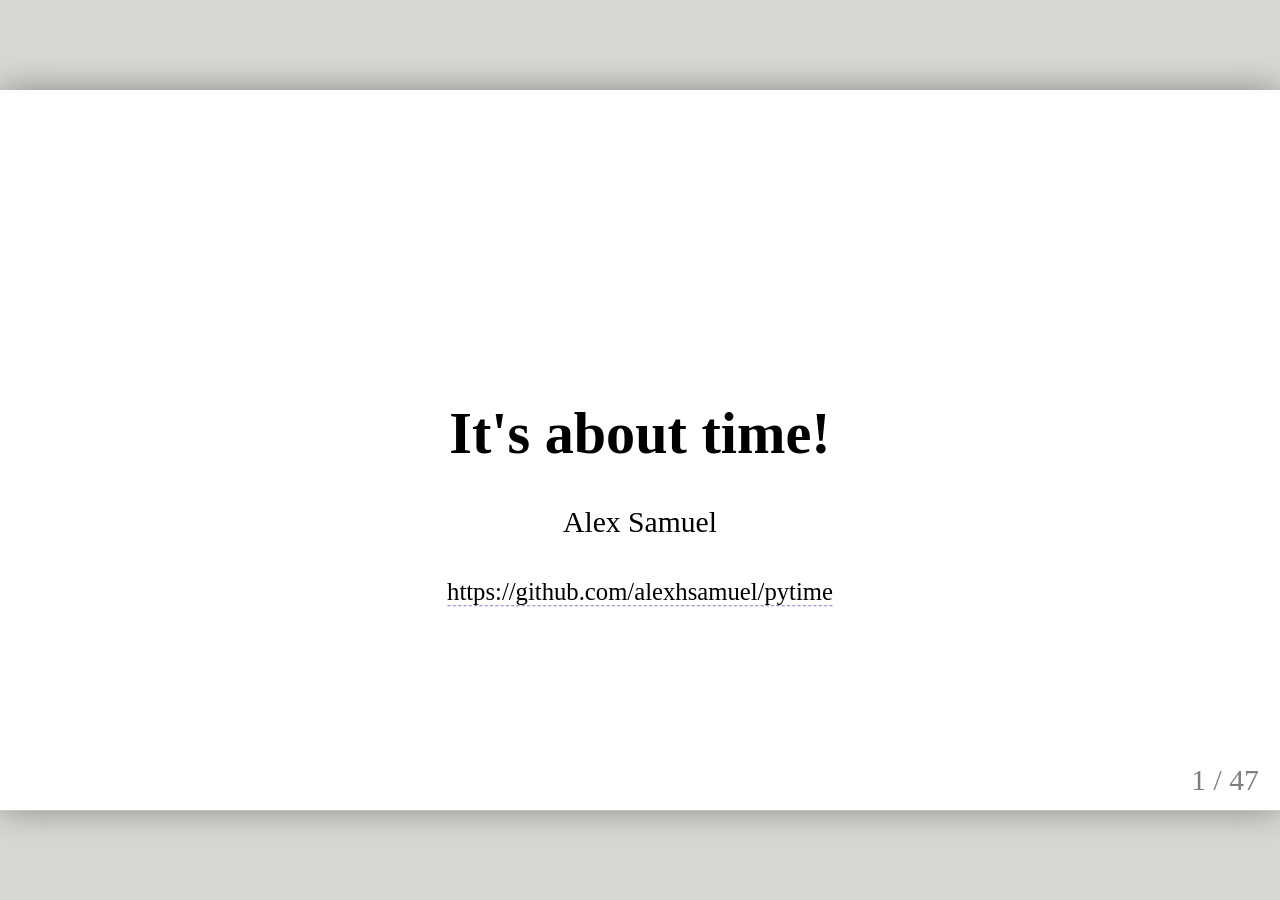
==== talk/index.html @ 9e5e5204 "Rename." ====
<!DOCTYPE html>
<html>
  <head>
    <meta charset="utf-8">
    <title>It's about time</title>
    <link href="fonts.css" rel="stylesheet"> 
    <style>
      body {
        font-family: 'Roboto Condensed';
        font-weight: 400;
      }
      h1, h2, h3 {
        font-family: 'Roboto Condensed';
        font-weight: 700;
      }
      a, a:visited {
        color: black;
        text-decoration: none;
        border-bottom: 1px dashed #8080c0;
      }

      .remark-slide-content {
        font-size: 28px;
      }
      .remark-code, .remark-inline-code {
        font-family: 'Roboto Mono';
        font-weight: 400;
        font-size: 85%;
        color: #305060;
      }
      .remark-code-line {
        margin-left: 24px;
      }

      .command {
        border: 2px solid #808080;
        background: #f0f0f0;
        padding: 1.4ex 1.5ex 1.5ex 1.5ex;
      }
      .comment {
        font-size: 85%;
        font-weight: 700;
        font-style: italics;
        color: #ab5018;
      }

      .advice {
        background: #f0f8ff;
        background-image: url('speech-balloon.png');
        background-size: 100px 80px;
        background-repeat: no-repeat;
        background-origin: border-box;
        background-position: right top;
      }
    </style>
  </head>
  <body>
    <textarea id="source">
class: center, middle
<br><br>
# It's about time!
Alex Samuel
<br><br><small>https://github.com/alexhsamuel/pytime</small>
???
Hi!

I'm going to talk about times and dates in Python.

This talk is on GitHub, with an accompanying writeup that contains additional
details.  The writeup is still a work in progress, and I welcome your feedback.

---
# Goals
- Present general concerns in handling time and date.
- Survey the options in Python.
- Discuss features, performance.

???
I signed up to do this talk because there are a bewildering array of options
for working with times and dates in Python.  I work with some of them on a 
regular bases, but there are others I have used only occasionally or not at all.

In order to force myself to evaluate all the choices currently out there,
I submitted to do this talk.

I'm warning you now, this will be the least sexy talk you attend today.  My goal
is to bore you with gory details of dealing with times, dates, and time zones.
I'll stick to civil time as is widely used in business, and won't go into leap
seconds, relativistic effects, or astronomical time systems.

Also this is not a tutorial!  My intent is to help you to choose the best tools
for your work.

---
class: advice, middle
I will also give you some advice.

<div style="float: right;">
  <img src="grain-of-salt.jpg" style="width: 200px;">
  <br><span style="font-size: 60%;"><i>Fig 1. Grain of salt.</i></span>
</div>

Advice slides look like this.

They contain my _opinions_.
???
To distinguish my recommendations from information, I've formatted advice slides
like this.  Take them with a grain of salt.

---
# Who am I?
- Writing Python since version 1.4.
- Used to work in high energy physics; now finance.
- Write lots of date and time code.

<svg class="octicon octicon-mark-github" viewBox="0 0 16 16" version="1.1" width="16" height="16" aria-hidden="true"><path fill-rule="evenodd" d="M8 0C3.58 0 0 3.58 0 8c0 3.54 2.29 6.53 5.47 7.59.4.07.55-.17.55-.38 0-.19-.01-.82-.01-1.49-2.01.37-2.53-.49-2.69-.94-.09-.23-.48-.94-.82-1.13-.28-.15-.68-.52-.01-.53.63-.01 1.08.58 1.23.82.72 1.21 1.87.87 2.33.66.07-.52.28-.87.51-1.07-1.78-.2-3.64-.89-3.64-3.95 0-.87.31-1.59.82-2.15-.08-.2-.36-1.02.08-2.12 0 0 .67-.21 2.2.82.64-.18 1.32-.27 2-.27.68 0 1.36.09 2 .27 1.53-1.04 2.2-.82 2.2-.82.44 1.1.16 1.92.08 2.12.51.56.82 1.27.82 2.15 0 3.07-1.87 3.75-3.65 3.95.29.25.54.73.54 1.48 0 1.07-.01 1.93-.01 2.2 0 .21.15.46.55.38A8.013 8.013 0 0 0 16 8c0-4.42-3.58-8-8-8z"></path></svg>
<a href="https://github.com/alexhsamuel" style="font-size: 90%;">alexhsamuel</a>
???
First, who am I, so that you can determine whether to heed my advice?

In the past, I worked in physics, where I wrote lots of Python data handling
code.  Now I work in finance, at Tudor Investment Corporation, where I write
lots of Python data handling code.

A lot of it involves times and dates, as you may imagine.

My GitHub is alexhsamuel.  There you will find lots of languishing, uncompleted
projects, that you've never heard of.

---
class: middle
# Preliminaries
???
Let's start by discussing some basic concepts.

---
# Time
- Like space except just one dimension.
- Increases monotonically.
???
What's time?

Without getting too philosophical, time is kind of like space, except that it
has one coordinate instead of three.  Its value grows monotonically.  Basically
it's pretty simple.

In computer programs, we mainly want to record the exact instant of time at
which a particular event happened, for example,
- when a log line was recorded,
- when a user performed an action, 
- when some external event was measured, 
- or when a transaction occurred.

---
# Date
- Time is divided into days.
- A day is recurring span of (usually) 24 hours.
- Date specifies a day.
???
Humans of course have to complicate something as simple as this.

First, we divide time into recurring spans of 24 hours, coinciding approximately
with the Earth's rotation.

Using this, traditionally specify time by first specifying a date, and then
giving the time of day relative to the beginning of that date (midnight).

We using a bizarre set of units: years, 12 months a year, 27 to 31 days a month,
23 to 25 hours a day, 60 minutes an hour, and 60 seconds a minute.

---
# Time zones
<img src="Time-Zone-Map.gif" style="width: 85%;">
???
To complicate things _event_ further, we don't event agree on when each day
starts.

Each government slices its territories into _time zones_.  Within each time
zone, we agree to set all clocks forward or backward compared to clocks in a
hypothetical reference time zone, which we call UTC.

Within a time zone, this offset from UTC may change during the year, due to
daylight savings time.

A government is free to change its mind about its time zones, and governments do
so from time to time.

---
# Time zone database
<a href="https://www.iana.org/time-zones">Database</a> a.k.a. "Olson database".
- Linux, macOS: `/usr/share/zoneinfo`
- Windows: `tzres.dll`

Geographic names like "America/New_York".
???
Fortunately, the selfless souls at IANA maintain a database of time zones and
their historical, current, and projected offsets from UTC.

This is often called the "Olson database".

On most Linux systems and macOS, it's installed in a bunch of files under
`/usr/share/zoneinfo`; you can poke around there.  On Windows, its stuffed in a
DLL.

In the database, most time zones are identified by geographic continent and city
names, like "America/New_York", which happens to be UTC-5 hours in the winter
and UTC-4 hours when daylight savings time is in effect.

Note that UTC-5 is not the same as "America/New_York" or even U.S. Eastern time.
For example, the "America/Bogota" time zone is also UTC-5 and in fact since
Colombia currently doesn't do daylight savings, it stays there year around.

---
# Time formats

<pre style="font-size: 85%;">
2017-11-25 16:01:30 -05:00
2017/11/25 16:01:30
11/25/17 16:01:30
2017 November 25 16:01:39
Sat, 25 Nov 2017 16:01:39 -0500
sábado 25 noviembre 2017 16:01:03
</pre>
<div class="right">... and many more</div>

[ISO 8601](https://www.iso.org/iso-8601-date-and-time-format.html)
/ [RFC 3339](https://tools.ietf.org/html/rfc3339):

<div class="center" style="background: gold; font-weight: 700; padding: 8px">2017-11-25T21:01:30+00:00</div>

???
There are countless variations on how to format times and dates as strings.

Everyone has an opinion.

For user interfaces, you may have to support a variety of region-, culture-, and
language-specific formats.
- with UTC offset
- without UTC offset
- dashes or slashes or other punctuation
- year first, month first, day first
- month names, abbreviated names
- day of the week
- and of course, other languages

For computers, there is a standard family of formats called ISO 8601, and a more
specific standard RFC 3339 for Internet protocols.  This highlighted string is
an example.

Sometimes you'll see a "Z" suffix instead of +00:00 to indicate UTC.

---
class: advice, middle
Use the RFC 3339 time format in APIs and data files.
???
UIs for nontechnical users will need more human-centric formats.  But don't
introduce unnecessary variation for machine-readable formats.

---
class: middle
# Python representations
???
I've found four general categoies of ways to represent times and dates in
Python.

1. representations using only built-in types: strings and integers
2. the standard library's datetime package, & friends
3. derivatives of the datetime library
4. representations for collections of times and dates in datasets

---
# Primitive
- string times and dates: 
    - `"2017-11-25"` 
    - `"2017-11-25T16:01:30+00:00"`
- integer-encoded strings:
    - `20171125`

<br>
```py
date = 10000 * year + 100 * month + day    # ☹
```
???
A simple way to store a time or date is as a string.  You have a choice of
formats, as we've seen.

Another option, especially for dates, is to pack the year, month, date
components into an integer.

How many of you have written code like this at some point?

The chief benefit of these is that they work with all languages, frameworks,
and file formats.

But, there are basically no time operations you can perform directly on these
representations, except ordering them.  For anything else, you're on your own.

---
class: advice, middle

Use RFC 3339 strings for simple formats: CSV, JSON, ...

Don't use strings internally if you perform _any_ time operations.

Don't use integer-encoded dates or times if you can help it.

???
My recommendations are...

Python provides actual data structures to use instead.

---
# Tick representations
Choose a starting time ("epoch") and a unit, and count ticks.
```py
# seconds since 1970-01-01T00:00:00+00:00
>>> time.time()
1511734953.8993392  
```
???
Another representation that doesn't require specialized types you might call
a _tick representation_.  Choose a starting time, called the _epoch_, choose a
unit of time, and count ticks forward.

In UNIX, and Python, we traditionally use UTC midnight on Jan 1, 1970 as the
epoch.

This representation is closest to the physical reality of time.  It's simple.
Clear.  When one second elapses, this number increases by 1.

Python's simplest time API, `time.time()`, returns the time on system clock
as seconds since the epoch.

If it weren't for humans and their idiosyncrasies, we could stop here and this
would be my last slide.

Unfortunately, we are humans.

---
# [datetime](https://docs.python.org/3/library/datetime.html)

`datetime`, `date`, `time`, `tzinfo`, and more.

A time (an instance of the `datetime` class) can be,
  - _naive_, without time zone
  - _localized_, with time zone 
???
The standard library datetime package solves many of our problems.

It provides a time type, also called `datetime`, which stores times internally
as year, month, day, hour, minute, second, microsecond components.  So,
resolution is 1 µs.

There are two flavors of datetimes: _naive_ datetimes have no time zones, while
localized datetimes do.  

It also provides date and time of day types.

These are implemented as C extension types, and rather efficient.

---
class: advice, middle
Time zones are complicated.  Use UTC as much as possible:

- Use UTC localized datetimes.

- Convert to other time zones only in UIs.
???
Some people choose to use naive datetimes and just always store UTC.  

IMO, this becomes confusing if you ever have to use localized datetimes for
the UI, so I prefer datetimes localized to UTC.

---
class: middle
```py
>>> t = datetime.utcnow()
>>> t.year, t.month, t.day
(2017, 11, 26)
>>> t.date()
datetime.date(2017, 11, 26)
```
Formatting and parsing per C library `strftime()`.
```py
>>> t = datetime(2017, 11, 26, 17, 45, 37)
>>> format(t, "%Y-%m-%dT%H:%M:%S")
'2017-11-26T17:45:37'
```
???
Back to the datetime class.  You can access its components as attributes,
or extract the date or time of day as separate objects.

Parsing and formatting use patterns similar to the C library's strftime and
strptime functions.  They participate nicely with Python's string formatting.

---
class: advice, middle

Use a date object to represent a date, not a time object.
???
Dates are fundamentally different objects, with different operations they can
participate in.

You'll sometimes see dates represented as the time at midnight on that date.
Python gives you a real date type.  Use it.

---
# Shortcomings of datatime
- `tzinfo` interface but no concrete time zones
- limited convenience functions and utilities
- 1 µs resolution 
???
datetime has a number of limitations.

It provides a time zone API, but no concrete implementations.

Its API isn't always the most convenient, and it lacks many conveniences and
useful utilities that people commonly need.

Its 1 µs resolution is inadequate for some domains.

One approach address these is to use additional third-party libraries with
datetime.

---
# datetime + [pytz](http://pythonhosted.org/pytz/)
- Includes a recent copy of the time zone database.
- Implements `tzinfo`.

```py
>>> tz = pytz.timezone("America/New_York")
>>> tz.localize(datetime.now())
datetime.datetime(2017, 11, 26, 18, 1, 6, 620221,
  tzinfo=<DstTzInfo 'America/New_York' EST-1 day, 
          19:00:00 STD>)
```
???
...

datetime.now() returns a naive datetime.  The time zone object has a localize
method that converts it to a localized datetime.

With pytz, it's critical to use this localize method; you can't just stuff the
time zone object into the datetime's tz field yourself.  You will get the
wrong results!

---
# datetime + [dateutil](https://dateutil.readthedocs.io/en/stable/)
- Implements `tzinfo` using the system time zone database.
- Also includes a copy of the time zone database.

```py
>>> tz = dateutil.tz.gettz("America/New_York")
```

- Convenient parsing.

```py
>>> dateutil.parser.parse("2017 Nov 1 9:15:00 UTC")
datetime.datetime(2017, 11, 1, 9, 15, 
    tzinfo=tzutc())
```
???
dateutil is another package that provides time zone implementations.  By
default, it uses your system's time zone database, but it also carries its own
copy for use if needed.

dateutil provides a convenient parser, which can usually figure out the format
of a time string without being told.

It also includes some recurrence / calendar functionality, which I won't get
into here, plus calculation of Easter, which is a historically interesting
problem.

---
# datetime + [Babel](http://babel.pocoo.org/en/latest/)
An internationalization library with time and date support.
```py
>>> babel.dates.format_datetime(t, locale="zh")
'2017年11月26日 下午11:32:31'
```

It uses an alternate style of format patterns.
```py
>>> babel.dates.format_date(d, 
...     "'The 'dd' of 'MMMM', 'yyyy")
'The 26 of November, 2017'
```
???
Babel is an internationalization package that handles dates and times.

Conveniently, you can pass in a locale for each formatting operation.

Some people prefer the JODA-style yyyy, MM, dd format strings to the
strftime-style %Y, %m, %d.

---
# datetime + [udatetime](https://github.com/freach/udatetime)

Accelerated versions of some functionality, particularly RFC 3339 formatting,
but doesn't support time zones properly.

Particularly fast for generating timestamp strings for logs, APIs.
```py
>>> udatetime.utcnow_to_string()
'2017-11-27T00:19:42.815547+00:00'
```
POSIX only; no Windows support.

---
# [humanize](https://github.com/jmoiron/humanize)
A small library to produce casual human-friendly representations.
```py
>>> t = datetime.now(); time.sleep(10); \
... humanize.naturaltime(t)
'10 seconds ago'
>>> humanize.naturaldate(date(2017, 1, 1))
'Jan 01'
```

---
class: middle
# datetime derivatives
???
On to derivatives of datetime.

There have been several attempts to improve datetime by wrapping or extending
it.

---
<img src="delorean.png" style="float: right">
# [Delorean](http://delorean.readthedocs.io/en/latest/)
- Wraps `datetime.datetime`.
- Integrates pytz, Babel, humanize.
- A few convenience methods.

```py
>>> t = Delorean.now("America/New_York")
>>> t.truncate("month")
>>> print(t.format_datetime())
Nov 1, 2017, 12:00:00 AM
>>> print(t.humanize())
25 days ago
```
???
...

Notice that you can pass in time zones as strings, which is nice.

But: It provides no date or time classes.  And the API feels inconsistent.  For
example, it doesn't participate in Python's normal string formatting mechanism.

---
# [Arrow](http://arrow.readthedocs.io/en/latest/)
- Wraps `datetime.datetime`
- Localized times only.  <small>☺</small>
- Integrates `dateutil.tz`.

```py
>>> t = arrow.get("2017-11-26T20:00:00-05:00")
>>> t.to("Asia/Tokyo")
>>> t.format("ddd MMM DD, HH:mm:ssZZ")
'Sun Nov 26, 20:00:00-05:00'
```
???
...

As with Delorean, you can pass time zone names.

I find the formatting a bit cumbersome, but some prefer this.

But: Arrow also provides no date or time classes.

---
- Well-designed convenience methods.
```py
>>> arrow.get(1511743679)        # epoch seconds
<Arrow [2017-11-27T00:47:59+00:00]>
>>> t.replace(minute=30, second=0)
<Arrow [2017-11-27T00:30:00+00:00]>
>>> t.shift(months=6)
<Arrow [2018-05-27T00:47:59+00:00]>
```
- Custom formatting and localization (50 languages).
```py
>>> t.floor("month").humanize(locale="hi")
'एक माह  पहले'                  # "one month ago"
```
???
You can convert epoch seconds and other values easily into Arrow instances.

There are convenient methods to change fields, shift forward or backward
by each time unit, to find round up or down by a time unit and so forth.

It has a completely custom formatting implementation, with localization to 
50 languages and also "humanize" formats.

---
# [Pendulum](https://pendulum.eustace.io/)
An ambitious extension of datetime.
- Extends `datetime`, `date`, `time`, `tzinfo`.
- Rich, well-designed API.
- Localized times only.  <small>☺</small>
- Time zone data from [`pytzdata`](https://github.com/sdispater/pytzdata), but
  reads database directly.
???
An ambitious extension of datetime.

It's the only extension package that provides dates and times as well.  With the
others, you have to drop back into datetime to combine dates and times.

Localized times only!

Because it subclasses rather than wraps datetime types, its instances are
drop-in replacements.

The API is quite extensive.

---

- Smart parsing.

```py
>>> pendulum.parse("Nov 26, 2017 20:00:00", 
...     tz="America/New_York")
<Pendulum [2017-11-26T20:00:00-05:00]>
```
- Lots of formatting options.

```py
>>> t = pendulum.now("Asia/Istanbul")
>>> t.date().format("%A %d %B %Y", locale="tr")
'Pazartesi 27 Kasım 2017'
>>> t.date().to_date_string()
'2017-11-27'
```
???
Smart parsing.

Lots of formatting options, with about 50 languages supported.

---
class: middle

- Lots of convenience methods.

```py
>>> t.start_of("century")
<Pendulum [2001-01-01T00:00:00+02:00]>
>>> t.date().previous(pendulum.WEDNESDAY)
<Date [2017-11-22]>
>>> t.time().add(hours=4)
<Time [08:27:21.750466]>
```

---
class: middle
# Time and date in datasets
???
This is PyDATA!  One time value is not enough.  We want to store large
datasets with times and dates in them.

---
# [NumPy](https://docs.scipy.org/doc/numpy/reference/arrays.datetime.html)
datetime64 &mdash; int64 ticks since epoch.

- Very efficient storage.
- Very limited selection of operations.
- Naive times (datetime64[ns]) and dates (datetime64[D]).

```
>>> np.array(times, dtype="datetime64[ns]")
array(['2017-11-26T20:48:38.911016000', 
       '2017-11-26T20:48:39.807050000',
       '2017-11-26T20:48:42.518963000'], 
      dtype='datetime64[ns]')
```
???
If you use NumPy, you may be aware of the datetime64 dtype.

This is a tick representation: internally, it stores an int64 containing the
number of time units since the epoch.  

There are various time units available, including days, seconds, ms, µs, ns.
There are even actually ps and fs as well, but the range of these is so small
that they're virtually useless.

This representation is commonly used in technical applications, particularly
with ns.  So it's a natural fit for NumPy and easy to convert.

Storage is extremely efficient: in an array, each value takes up 8 bytes.

BUT: other than type conversion and comparison, there are basically no
operations available.  NumPy can store your times and dates but can't do too
much with them.

NumPy's times are all effectively naive; it has no notion of time zones.

---
# [Pandas](http://pandas.pydata.org/pandas-docs/stable/timeseries.html)

Pandas is backed by NumPy arrays, but works hard to fill in all the missing
features.
???
What about Pandas?  It's backed by NumPy arrays and uses datetime64, but
works hard to fill in missing features.

---
class: middle
Pandas uses datetime64[ns] for time indexes and series, but adds localization.
```py
>>> idx = pd.DatetimeIndex(
...     [datetime.now() for _ in range(3)]
... ).tz_localize("America/New_York")
>>> idx
DatetimeIndex(['2017-11-26 21:22:15.235690-05:00',
               '2017-11-26 21:22:15.235696-05:00',
               '2017-11-26 21:22:15.235697-05:00'],
          dtype='datetime64[ns, America/New_York]', 
          freq=None)
```
???
Pandas uses datetime64[ns] for time indexes and series, but adds localization.

In this example, we use the tz_localize method to localize all the values in the
datetime index.  You can see that Pandas has stuffed the time zone into the
dtype.

---
Datetime indexes have time-specific methods.
```py
>>> idx.tz_convert("Asia/Tokyo")
DatetimeIndex(['2017-11-27 11:25:10.898552+09:00',
               '2017-11-27 11:25:10.898557+09:00',
               '2017-11-27 11:25:10.898558+09:00'],
          dtype='datetime64[ns, Asia/Tokyo]', 
          freq=None)
```

For time-valued series, values are on the `dt` proxy attribute.
```py
>>> series = series.dt.tz_convert("Europe/London")
>>> series.dt.hour.values
array([17, 17, 17])
```
???
Datetime indexes have time-specific attributes and methods, such as `tz_convert`
and year, month, day, hour, minute, second fields.

For series whose values are times, these attributes and methods are organized
within a magic `dt` proxy attribute.


---
class: middle
Also, Pandas provides a `Timestamp` class for single time values.
```py
>>> ser[0]
Timestamp('2017-11-26 17:25:10.898552+0000', 
          tz='Europe/London')
```

This is an enhanced subclass of `datetime`:
- augments resolution to 1 ns
- adds a few convenience methods
???
Also, Pandas provides a `Timestamp` class for single time values.  If you 
extract a sigle value from a datetime index or series, Pandas wraps it for
you in this class.

The `Timestamp` class is a subclass of datetime, but augments its resolution 
to 1 ns and also adds the same convenience methods that the datetime index
and series provide.

Though not as many or well-designed methods as Pendulum.

---
# Performance

Standard datetime performs well for all operations.  In comparison,

- Operations that udatetime provides are same or faster.

- Delorean, Arrow, and Pendulum are a lot slower, often 20&times; or more.

- NumPy and Pandas scalar operations are comparable or a bit slower.

- pytz is faster than dateutil for time zone operations.

???
A quick word on performance.

I don't have time to present detailed performance results here, but here are
some general results.

...

Delorean is the slowest of the bunch.

The benchmark results and explanation are in the GitHub repo.

---
class: middle
# Roundup
???
Now for the roundup.

The GitHub repo also has a feature matrix which summarizes many of the facts
above.

---
class: advice, middle
For ease of use, Pendulum is a good choice.
???
...

Pendulum has tons of features, a solid API, and clear documentation.  In
contrast to Delorean and Arrow: it provides additional types for dates, time of
day, intervals, _etc._; and its types subclass the corresponding datetime types,
so they are drop-in compatible.

Arrow is a solid second choice, if you don't care about date
handling&mdash;since it does not provide a date type.  

Delorean lags in features and performance.

---
class: advice, middle
For performance and compatibility, use datetime.
???
...

The implementation is highly optimized.  The feature set is somewhat sparse;
you'll almost certainly need additional packages to fill feature gaps:

- Use pytz for time zones; but be careful of the API.
- Use udatetime to accelerate some operations, most notably string parsing.
- Use Babel and humanize if you need them for UIs.

---
class: advice, middle
For large datasets involving times and dates, use Pandas.
???
...

NumPy can store these values, but provides almost no operations.  If you already
use NumPy and don't need time operations, it may be adequate.

Otherwise, go with Pandas.

---
class: advice, middle
Learn how to use datetime, even if it's not your primary representation.

It's the _lingua franca_ for times and dates in Python.
???
Finally,

...

---
class: middle
# Q&A
???
Thank you!

---
class: middle, center

also [http://github.com/alexhsamuel/cron](http://github.com/alexhsamuel/cron)

---
    </textarea>
    <script src="remark-latest.min.js"></script>
    <script>
      const slideshow = remark.create({ratio: '16:9'})
    </script>
  </body>
</html>
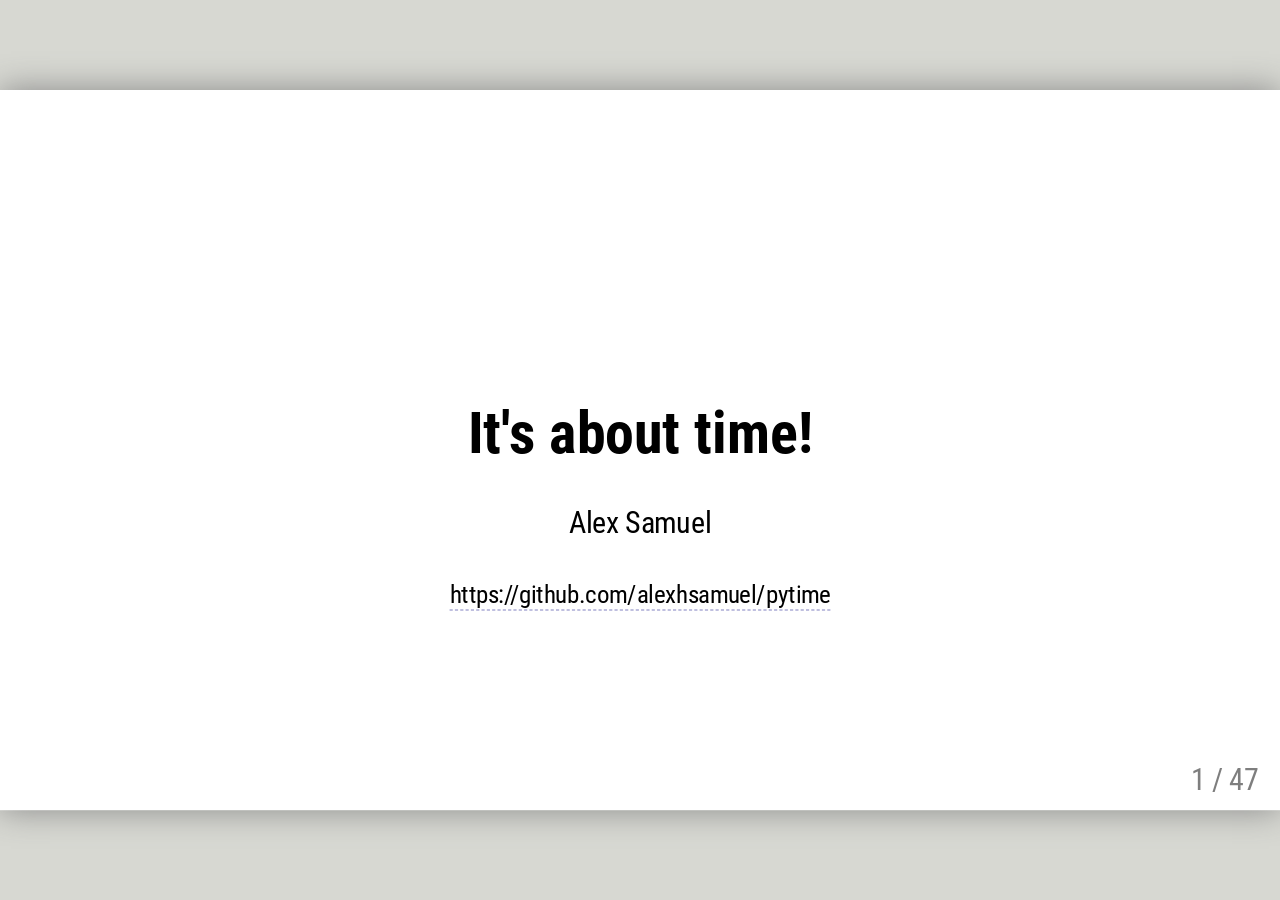
==== commit ec1118bb: "Inline fonts." ====
--- a/talk/index.html
+++ b/talk/index.html
@@ -3,7 +3,74 @@
   <head>
     <meta charset="utf-8">
     <title>It's about time</title>
-    <link href="fonts.css" rel="stylesheet"> 
+    <style>
+@font-face {
+  font-family: 'Roboto';
+  font-style: italic;
+  font-weight: 400;
+  src: local('Roboto Italic'), local('Roboto-Italic'), url(W4wDsBUluyw0tK3tykhXEfesZW2xOQ-xsNqO47m55DA.ttf) format('truetype');
+}
+@font-face {
+  font-family: 'Roboto';
+  font-style: normal;
+  font-weight: 400;
+  src: local('Roboto'), local('Roboto-Regular'), url(zN7GBFwfMP4uA6AR0HCoLQ.ttf) format('truetype');
+}
+@font-face {
+  font-family: 'Roboto';
+  font-style: normal;
+  font-weight: 700;
+  src: local('Roboto Bold'), local('Roboto-Bold'), url(d-6IYplOFocCacKzxwXSOKCWcynf_cDxXwCLxiixG1c.ttf) format('truetype');
+}
+@font-face {
+  font-family: 'Roboto Condensed';
+  font-style: italic;
+  font-weight: 400;
+  src: local('Roboto Condensed Italic'), local('RobotoCondensed-Italic'), url(BP5K8ZAJv9qEbmuFp8RpJdNyc1nIn01s4QPT2l20KA4.ttf) format('truetype');
+}
+@font-face {
+  font-family: 'Roboto Condensed';
+  font-style: normal;
+  font-weight: 400;
+  src: local('Roboto Condensed'), local('RobotoCondensed-Regular'), url(Zd2E9abXLFGSr9G3YK2MsDR-eWpsHSw83BRsAQElGgc.ttf) format('truetype');
+}
+@font-face {
+  font-family: 'Roboto Condensed';
+  font-style: normal;
+  font-weight: 700;
+  src: local('Roboto Condensed Bold'), local('RobotoCondensed-Bold'), url(b9QBgL0iMZfDSpmcXcE8nDokq8qT6AIiNJ07Vf_NrVA.ttf) format('truetype');
+}
+@font-face {
+  font-family: 'Roboto Mono';
+  font-style: italic;
+  font-weight: 400;
+  src: local('Roboto Mono Italic'), local('RobotoMono-Italic'), url(mE0EPT_93c7f86_WQexR3OLrC4Du4e_yfTJ8Ol60xk0.ttf) format('truetype');
+}
+@font-face {
+  font-family: 'Roboto Mono';
+  font-style: italic;
+  font-weight: 500;
+  src: local('Roboto Mono Medium Italic'), local('RobotoMono-MediumItalic'), url(1OsMuiiO6FCF2x67vzDKA34elNPSrJo8K1X7hvJW37A.ttf) format('truetype');
+}
+@font-face {
+  font-family: 'Roboto Mono';
+  font-style: normal;
+  font-weight: 400;
+  src: local('Roboto Mono'), local('RobotoMono-Regular'), url(hMqPNLsu_dywMa4C_DEpY50EAVxt0G0biEntp43Qt6E.ttf) format('truetype');
+}
+@font-face {
+  font-family: 'Roboto Mono';
+  font-style: normal;
+  font-weight: 500;
+  src: local('Roboto Mono Medium'), local('RobotoMono-Medium'), url(N4duVc9C58uwPiY8_59Fz_Mi34-dsJKaItLa5TRL9eU.ttf) format('truetype');
+}
+@font-face {
+  font-family: 'Roboto Mono';
+  font-style: normal;
+  font-weight: 700;
+  src: local('Roboto Mono Bold'), local('RobotoMono-Bold'), url(N4duVc9C58uwPiY8_59Fz5_TkvowlIOtbR7ePgFOpF4.ttf) format('truetype');
+}
+    </style>
     <style>
       body {
         font-family: 'Roboto Condensed';
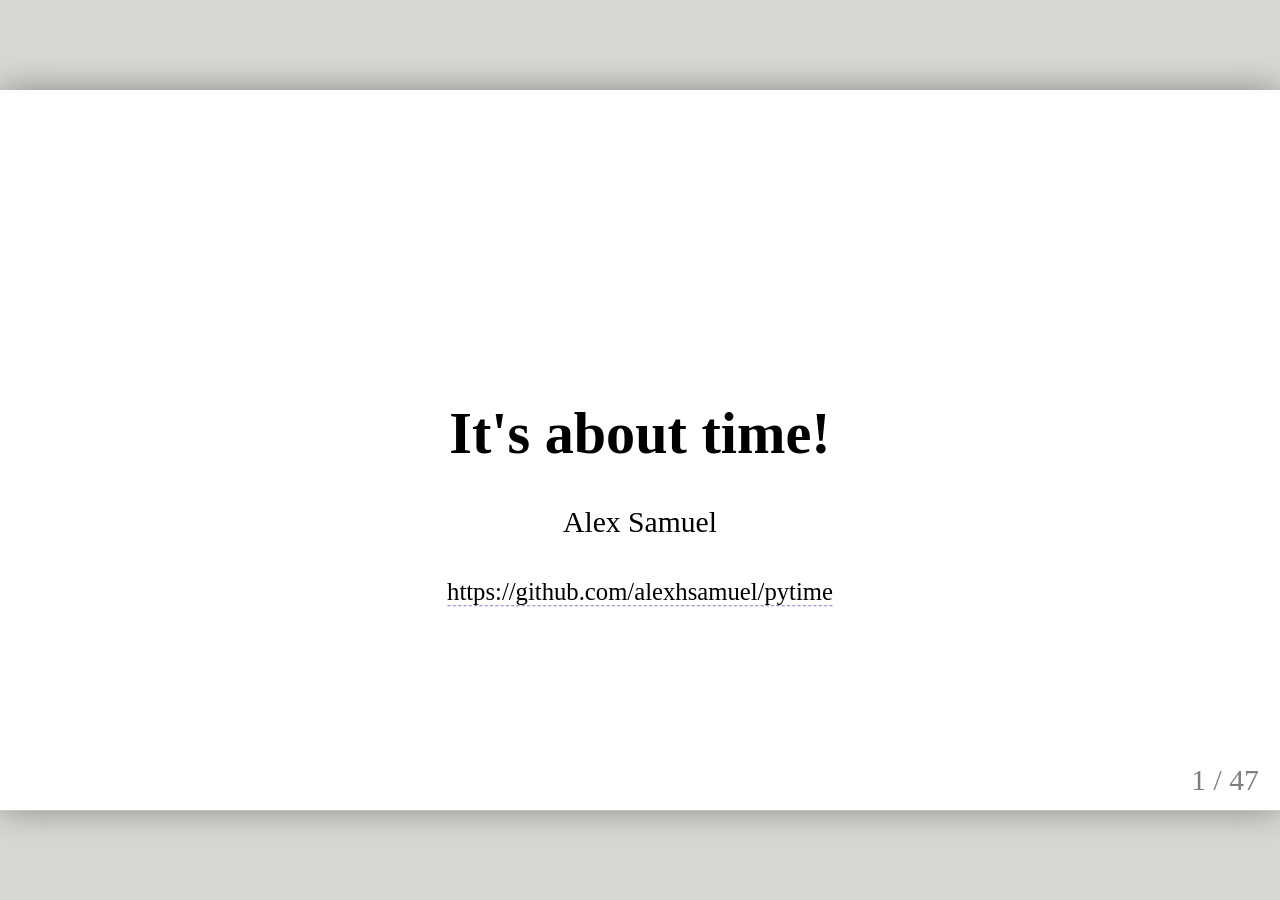
==== commit edf5c90e: "Reorg." ====
--- a/talk/index.html
+++ b/talk/index.html
@@ -8,67 +8,67 @@
   font-family: 'Roboto';
   font-style: italic;
   font-weight: 400;
-  src: local('Roboto Italic'), local('Roboto-Italic'), url(W4wDsBUluyw0tK3tykhXEfesZW2xOQ-xsNqO47m55DA.ttf) format('truetype');
+  src: local('Roboto Italic'), local('Roboto-Italic'), url(fonts/W4wDsBUluyw0tK3tykhXEfesZW2xOQ-xsNqO47m55DA.ttf) format('truetype');
 }
 @font-face {
   font-family: 'Roboto';
   font-style: normal;
   font-weight: 400;
-  src: local('Roboto'), local('Roboto-Regular'), url(zN7GBFwfMP4uA6AR0HCoLQ.ttf) format('truetype');
+  src: local('Roboto'), local('Roboto-Regular'), url(fonts/zN7GBFwfMP4uA6AR0HCoLQ.ttf) format('truetype');
 }
 @font-face {
   font-family: 'Roboto';
   font-style: normal;
   font-weight: 700;
-  src: local('Roboto Bold'), local('Roboto-Bold'), url(d-6IYplOFocCacKzxwXSOKCWcynf_cDxXwCLxiixG1c.ttf) format('truetype');
+  src: local('Roboto Bold'), local('Roboto-Bold'), url(fonts/d-6IYplOFocCacKzxwXSOKCWcynf_cDxXwCLxiixG1c.ttf) format('truetype');
 }
 @font-face {
   font-family: 'Roboto Condensed';
   font-style: italic;
   font-weight: 400;
-  src: local('Roboto Condensed Italic'), local('RobotoCondensed-Italic'), url(BP5K8ZAJv9qEbmuFp8RpJdNyc1nIn01s4QPT2l20KA4.ttf) format('truetype');
+  src: local('Roboto Condensed Italic'), local('RobotoCondensed-Italic'), url(fonts/BP5K8ZAJv9qEbmuFp8RpJdNyc1nIn01s4QPT2l20KA4.ttf) format('truetype');
 }
 @font-face {
   font-family: 'Roboto Condensed';
   font-style: normal;
   font-weight: 400;
-  src: local('Roboto Condensed'), local('RobotoCondensed-Regular'), url(Zd2E9abXLFGSr9G3YK2MsDR-eWpsHSw83BRsAQElGgc.ttf) format('truetype');
+  src: local('Roboto Condensed'), local('RobotoCondensed-Regular'), url(fonts/Zd2E9abXLFGSr9G3YK2MsDR-eWpsHSw83BRsAQElGgc.ttf) format('truetype');
 }
 @font-face {
   font-family: 'Roboto Condensed';
   font-style: normal;
   font-weight: 700;
-  src: local('Roboto Condensed Bold'), local('RobotoCondensed-Bold'), url(b9QBgL0iMZfDSpmcXcE8nDokq8qT6AIiNJ07Vf_NrVA.ttf) format('truetype');
+  src: local('Roboto Condensed Bold'), local('RobotoCondensed-Bold'), url(fonts/b9QBgL0iMZfDSpmcXcE8nDokq8qT6AIiNJ07Vf_NrVA.ttf) format('truetype');
 }
 @font-face {
   font-family: 'Roboto Mono';
   font-style: italic;
   font-weight: 400;
-  src: local('Roboto Mono Italic'), local('RobotoMono-Italic'), url(mE0EPT_93c7f86_WQexR3OLrC4Du4e_yfTJ8Ol60xk0.ttf) format('truetype');
+  src: local('Roboto Mono Italic'), local('RobotoMono-Italic'), url(fonts/mE0EPT_93c7f86_WQexR3OLrC4Du4e_yfTJ8Ol60xk0.ttf) format('truetype');
 }
 @font-face {
   font-family: 'Roboto Mono';
   font-style: italic;
   font-weight: 500;
-  src: local('Roboto Mono Medium Italic'), local('RobotoMono-MediumItalic'), url(1OsMuiiO6FCF2x67vzDKA34elNPSrJo8K1X7hvJW37A.ttf) format('truetype');
+  src: local('Roboto Mono Medium Italic'), local('RobotoMono-MediumItalic'), url(fonts/1OsMuiiO6FCF2x67vzDKA34elNPSrJo8K1X7hvJW37A.ttf) format('truetype');
 }
 @font-face {
   font-family: 'Roboto Mono';
   font-style: normal;
   font-weight: 400;
-  src: local('Roboto Mono'), local('RobotoMono-Regular'), url(hMqPNLsu_dywMa4C_DEpY50EAVxt0G0biEntp43Qt6E.ttf) format('truetype');
+  src: local('Roboto Mono'), local('RobotoMono-Regular'), url(fonts/hMqPNLsu_dywMa4C_DEpY50EAVxt0G0biEntp43Qt6E.ttf) format('truetype');
 }
 @font-face {
   font-family: 'Roboto Mono';
   font-style: normal;
   font-weight: 500;
-  src: local('Roboto Mono Medium'), local('RobotoMono-Medium'), url(N4duVc9C58uwPiY8_59Fz_Mi34-dsJKaItLa5TRL9eU.ttf) format('truetype');
+  src: local('Roboto Mono Medium'), local('RobotoMono-Medium'), url(fonts/N4duVc9C58uwPiY8_59Fz_Mi34-dsJKaItLa5TRL9eU.ttf) format('truetype');
 }
 @font-face {
   font-family: 'Roboto Mono';
   font-style: normal;
   font-weight: 700;
-  src: local('Roboto Mono Bold'), local('RobotoMono-Bold'), url(N4duVc9C58uwPiY8_59Fz5_TkvowlIOtbR7ePgFOpF4.ttf) format('truetype');
+  src: local('Roboto Mono Bold'), local('RobotoMono-Bold'), url(fonts/N4duVc9C58uwPiY8_59Fz5_TkvowlIOtbR7ePgFOpF4.ttf) format('truetype');
 }
     </style>
     <style>
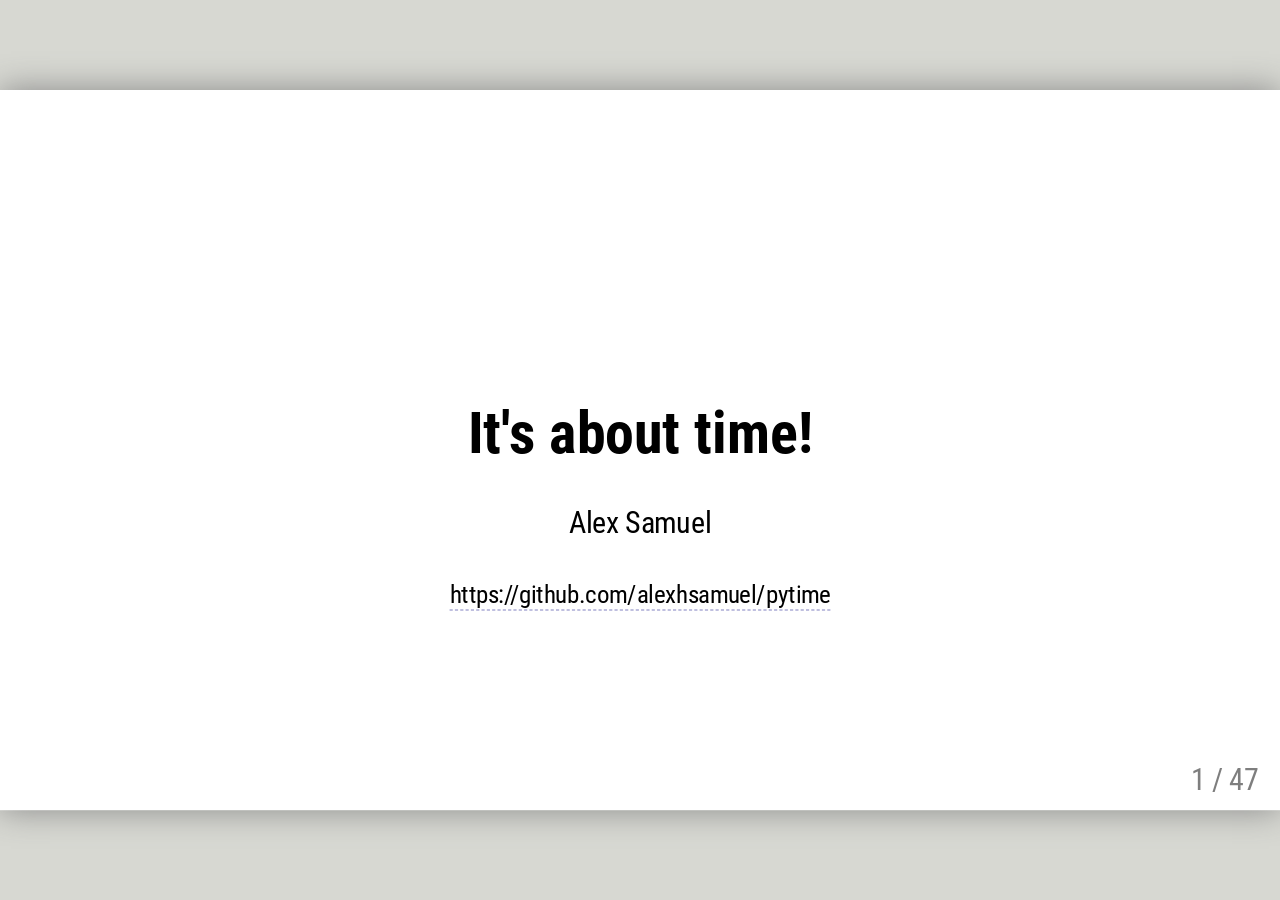
==== commit 769ab2e2: "Font paths." ====
--- a/talk/index.html
+++ b/talk/index.html
@@ -8,67 +8,67 @@
   font-family: 'Roboto';
   font-style: italic;
   font-weight: 400;
-  src: local('Roboto Italic'), local('Roboto-Italic'), url(fonts/W4wDsBUluyw0tK3tykhXEfesZW2xOQ-xsNqO47m55DA.ttf) format('truetype');
+  src: local('Roboto Italic'), local('Roboto-Italic'), url(./fonts/W4wDsBUluyw0tK3tykhXEfesZW2xOQ-xsNqO47m55DA.ttf) format('truetype');
 }
 @font-face {
   font-family: 'Roboto';
   font-style: normal;
   font-weight: 400;
-  src: local('Roboto'), local('Roboto-Regular'), url(fonts/zN7GBFwfMP4uA6AR0HCoLQ.ttf) format('truetype');
+  src: local('Roboto'), local('Roboto-Regular'), url(./fonts/zN7GBFwfMP4uA6AR0HCoLQ.ttf) format('truetype');
 }
 @font-face {
   font-family: 'Roboto';
   font-style: normal;
   font-weight: 700;
-  src: local('Roboto Bold'), local('Roboto-Bold'), url(fonts/d-6IYplOFocCacKzxwXSOKCWcynf_cDxXwCLxiixG1c.ttf) format('truetype');
+  src: local('Roboto Bold'), local('Roboto-Bold'), url(./fonts/d-6IYplOFocCacKzxwXSOKCWcynf_cDxXwCLxiixG1c.ttf) format('truetype');
 }
 @font-face {
   font-family: 'Roboto Condensed';
   font-style: italic;
   font-weight: 400;
-  src: local('Roboto Condensed Italic'), local('RobotoCondensed-Italic'), url(fonts/BP5K8ZAJv9qEbmuFp8RpJdNyc1nIn01s4QPT2l20KA4.ttf) format('truetype');
+  src: local('Roboto Condensed Italic'), local('RobotoCondensed-Italic'), url(./fonts/BP5K8ZAJv9qEbmuFp8RpJdNyc1nIn01s4QPT2l20KA4.ttf) format('truetype');
 }
 @font-face {
   font-family: 'Roboto Condensed';
   font-style: normal;
   font-weight: 400;
-  src: local('Roboto Condensed'), local('RobotoCondensed-Regular'), url(fonts/Zd2E9abXLFGSr9G3YK2MsDR-eWpsHSw83BRsAQElGgc.ttf) format('truetype');
+  src: local('Roboto Condensed'), local('RobotoCondensed-Regular'), url(./fonts/Zd2E9abXLFGSr9G3YK2MsDR-eWpsHSw83BRsAQElGgc.ttf) format('truetype');
 }
 @font-face {
   font-family: 'Roboto Condensed';
   font-style: normal;
   font-weight: 700;
-  src: local('Roboto Condensed Bold'), local('RobotoCondensed-Bold'), url(fonts/b9QBgL0iMZfDSpmcXcE8nDokq8qT6AIiNJ07Vf_NrVA.ttf) format('truetype');
+  src: local('Roboto Condensed Bold'), local('RobotoCondensed-Bold'), url(./fonts/b9QBgL0iMZfDSpmcXcE8nDokq8qT6AIiNJ07Vf_NrVA.ttf) format('truetype');
 }
 @font-face {
   font-family: 'Roboto Mono';
   font-style: italic;
   font-weight: 400;
-  src: local('Roboto Mono Italic'), local('RobotoMono-Italic'), url(fonts/mE0EPT_93c7f86_WQexR3OLrC4Du4e_yfTJ8Ol60xk0.ttf) format('truetype');
+  src: local('Roboto Mono Italic'), local('RobotoMono-Italic'), url(./fonts/mE0EPT_93c7f86_WQexR3OLrC4Du4e_yfTJ8Ol60xk0.ttf) format('truetype');
 }
 @font-face {
   font-family: 'Roboto Mono';
   font-style: italic;
   font-weight: 500;
-  src: local('Roboto Mono Medium Italic'), local('RobotoMono-MediumItalic'), url(fonts/1OsMuiiO6FCF2x67vzDKA34elNPSrJo8K1X7hvJW37A.ttf) format('truetype');
+  src: local('Roboto Mono Medium Italic'), local('RobotoMono-MediumItalic'), url(./fonts/1OsMuiiO6FCF2x67vzDKA34elNPSrJo8K1X7hvJW37A.ttf) format('truetype');
 }
 @font-face {
   font-family: 'Roboto Mono';
   font-style: normal;
   font-weight: 400;
-  src: local('Roboto Mono'), local('RobotoMono-Regular'), url(fonts/hMqPNLsu_dywMa4C_DEpY50EAVxt0G0biEntp43Qt6E.ttf) format('truetype');
+  src: local('Roboto Mono'), local('RobotoMono-Regular'), url(./fonts/hMqPNLsu_dywMa4C_DEpY50EAVxt0G0biEntp43Qt6E.ttf) format('truetype');
 }
 @font-face {
   font-family: 'Roboto Mono';
   font-style: normal;
   font-weight: 500;
-  src: local('Roboto Mono Medium'), local('RobotoMono-Medium'), url(fonts/N4duVc9C58uwPiY8_59Fz_Mi34-dsJKaItLa5TRL9eU.ttf) format('truetype');
+  src: local('Roboto Mono Medium'), local('RobotoMono-Medium'), url(./fonts/N4duVc9C58uwPiY8_59Fz_Mi34-dsJKaItLa5TRL9eU.ttf) format('truetype');
 }
 @font-face {
   font-family: 'Roboto Mono';
   font-style: normal;
   font-weight: 700;
-  src: local('Roboto Mono Bold'), local('RobotoMono-Bold'), url(fonts/N4duVc9C58uwPiY8_59Fz5_TkvowlIOtbR7ePgFOpF4.ttf) format('truetype');
+  src: local('Roboto Mono Bold'), local('RobotoMono-Bold'), url(./fonts/N4duVc9C58uwPiY8_59Fz5_TkvowlIOtbR7ePgFOpF4.ttf) format('truetype');
 }
     </style>
     <style>
@@ -112,8 +112,7 @@
       }
 
       .advice {
-        background: #f0f8ff;
-        background-image: url('speech-balloon.png');
+        background: #f0f8ff;5        background-image: url('speech-balloon.png');
         background-size: 100px 80px;
         background-repeat: no-repeat;
         background-origin: border-box;
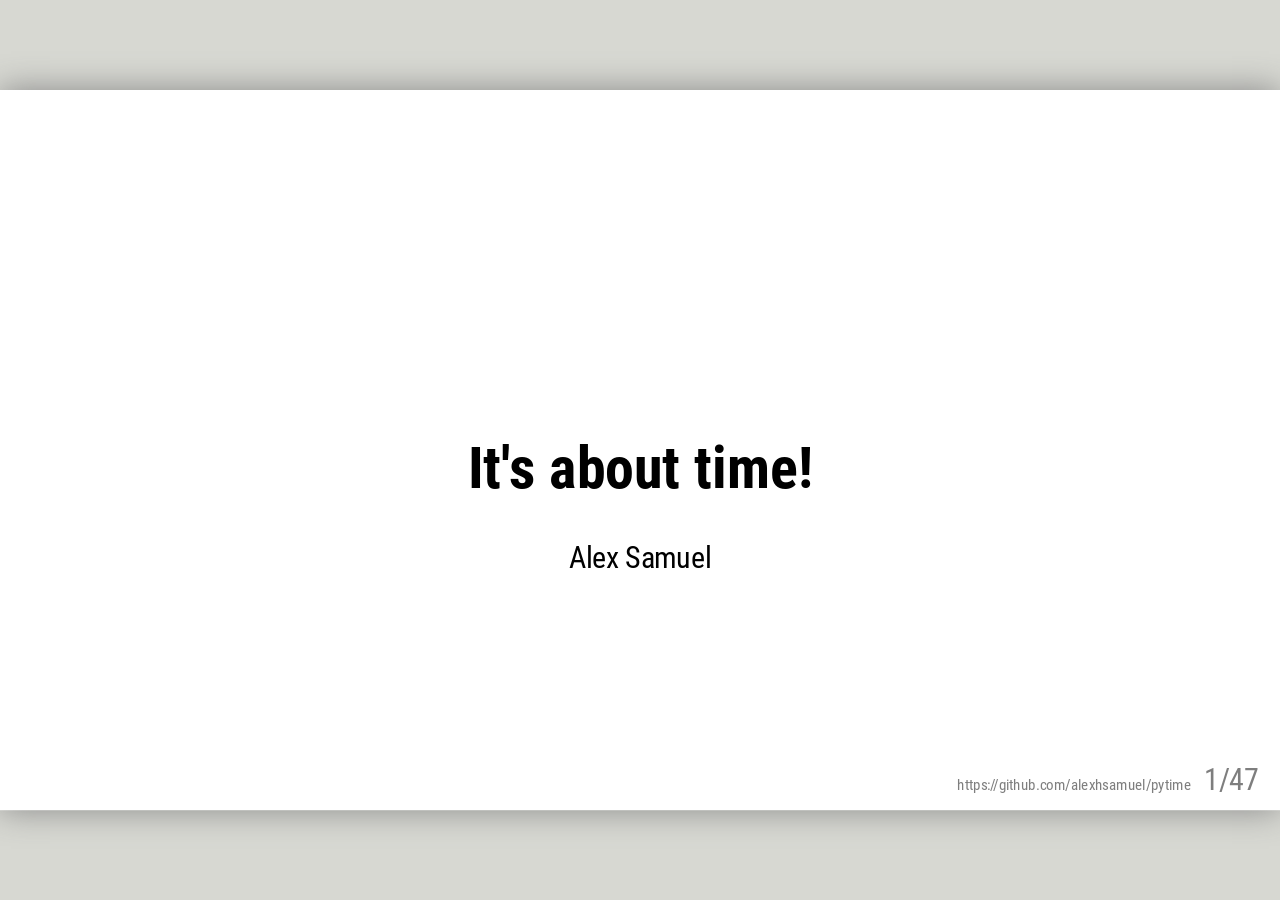
==== commit daddae08: "Put link in footer." ====
--- a/talk/index.html
+++ b/talk/index.html
@@ -112,7 +112,8 @@
       }
 
       .advice {
-        background: #f0f8ff;5        background-image: url('speech-balloon.png');
+        background: #f0f8ff;
+        background-image: url('./speech-balloon.png');
         background-size: 100px 80px;
         background-repeat: no-repeat;
         background-origin: border-box;
@@ -126,7 +127,6 @@
 <br><br>
 # It's about time!
 Alex Samuel
-<br><br><small>https://github.com/alexhsamuel/pytime</small>
 ???
 Hi!
 
@@ -339,6 +339,7 @@
 - string times and dates: 
     - `"2017-11-25"` 
     - `"2017-11-25T16:01:30+00:00"`
+
 - integer-encoded strings:
     - `20171125`
 
@@ -734,7 +735,7 @@
 - Very limited selection of operations.
 - Naive times (datetime64[ns]) and dates (datetime64[D]).
 
-```
+```py
 >>> np.array(times, dtype="datetime64[ns]")
 array(['2017-11-26T20:48:38.911016000', 
        '2017-11-26T20:48:39.807050000',
@@ -939,7 +940,10 @@
     </textarea>
     <script src="remark-latest.min.js"></script>
     <script>
-      const slideshow = remark.create({ratio: '16:9'})
+      const slideshow = remark.create({
+        ratio: '16:9',
+      slideNumberFormat: '<span style="font-size: 50%;">https://github.com/alexhsamuel/pytime</span>&nbsp; %current%/%total%',
+      })
     </script>
   </body>
 </html>
